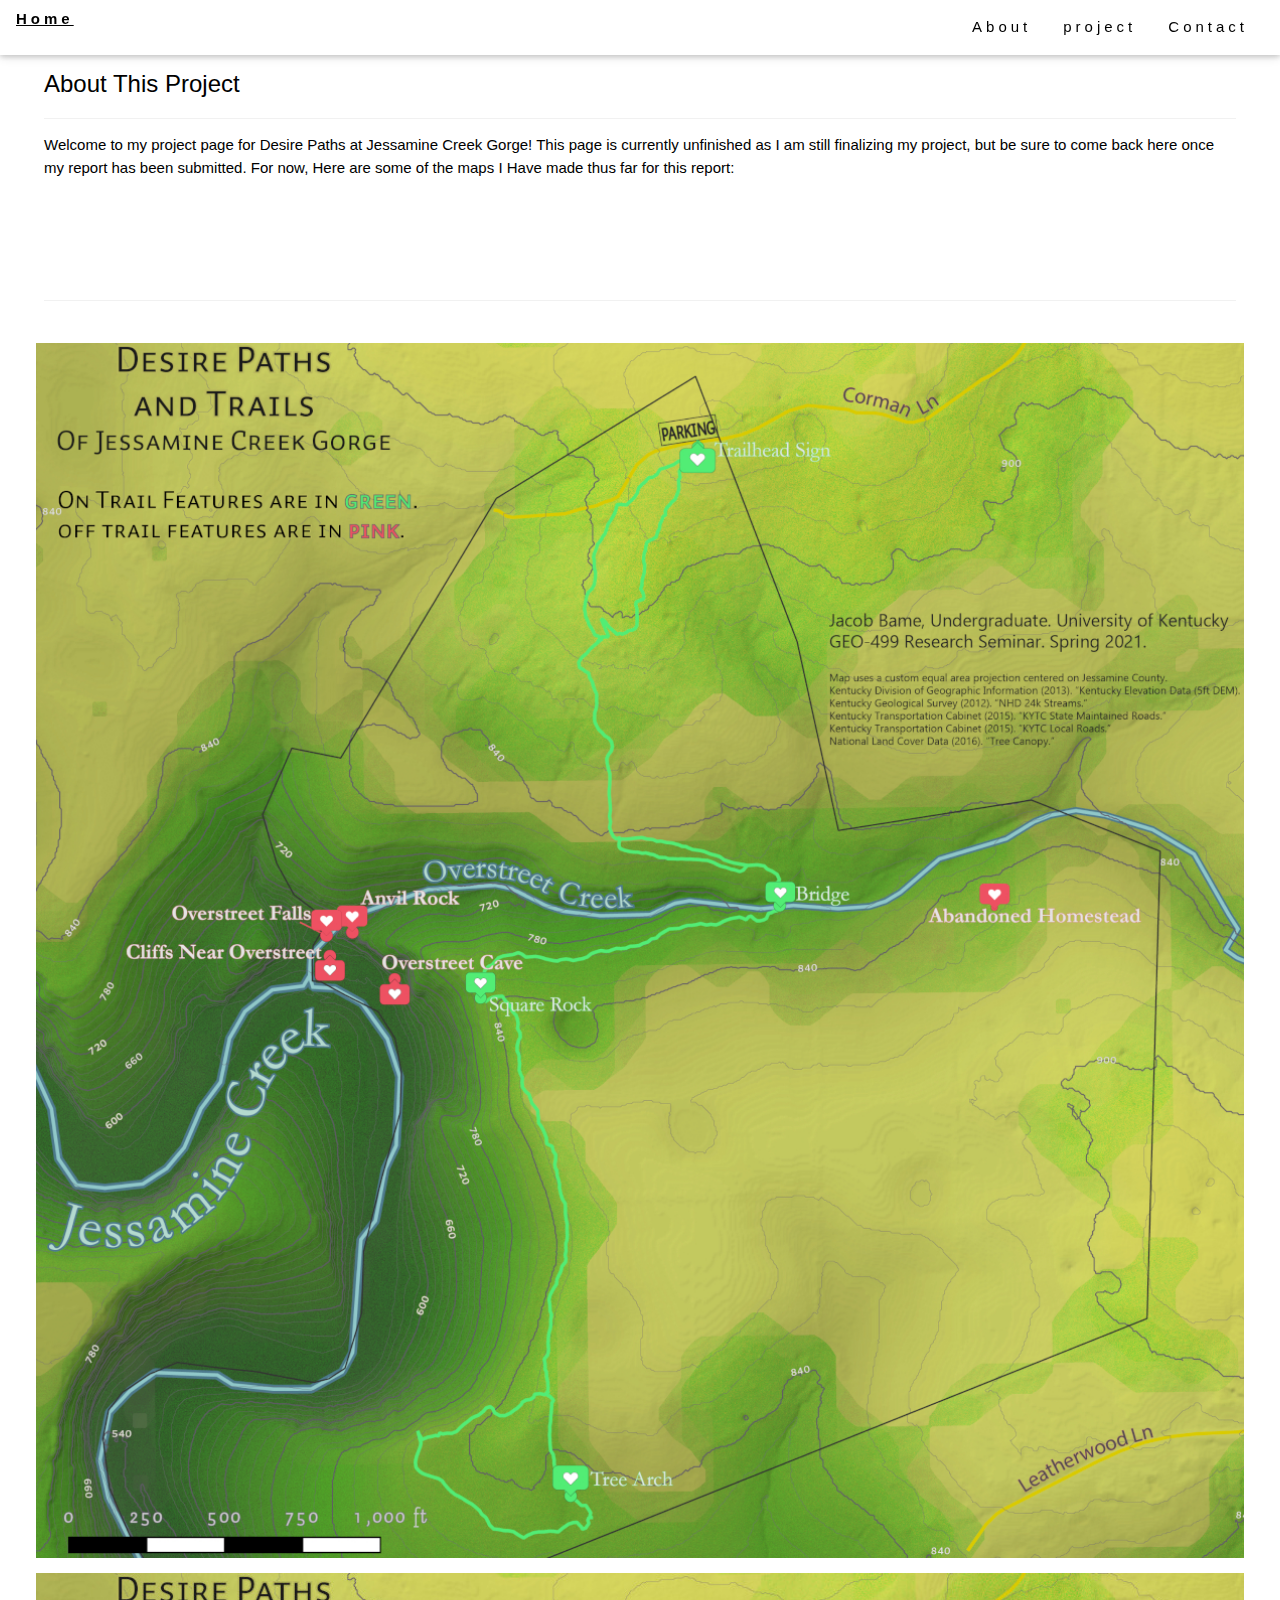
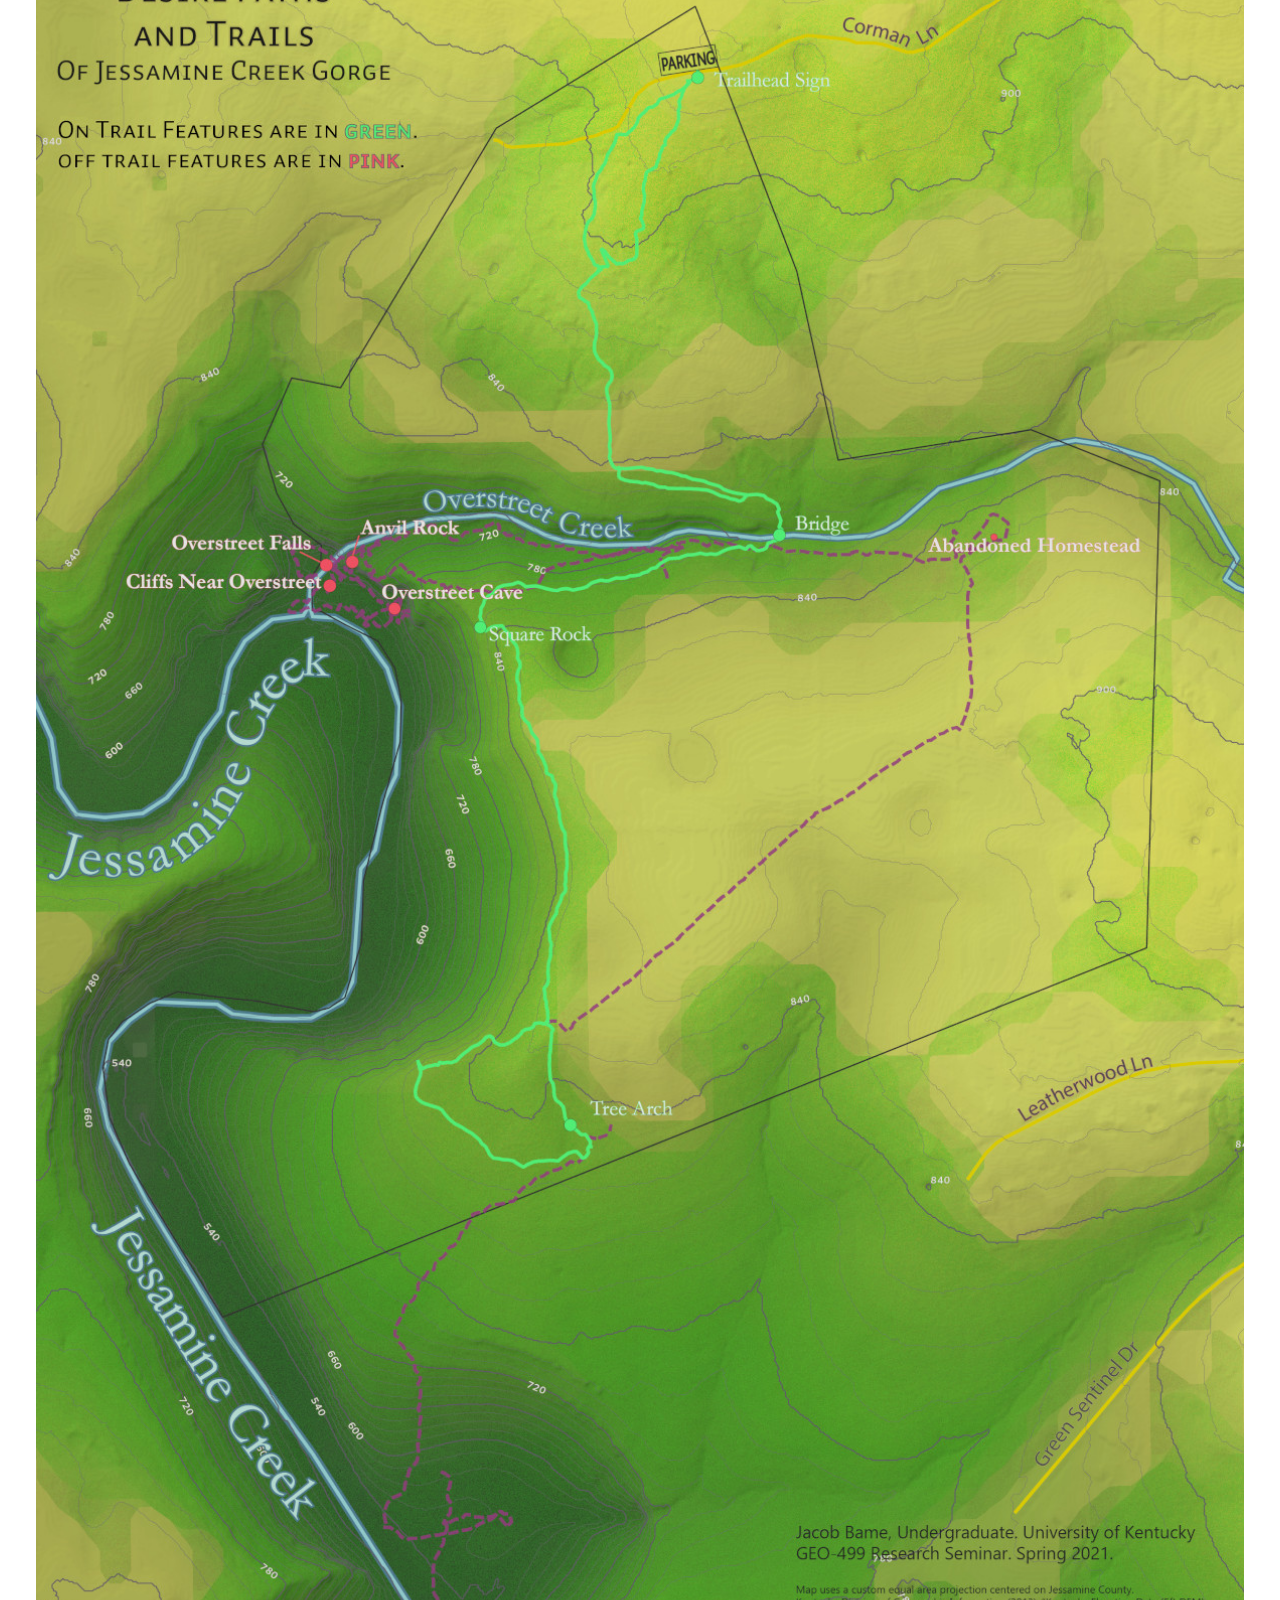
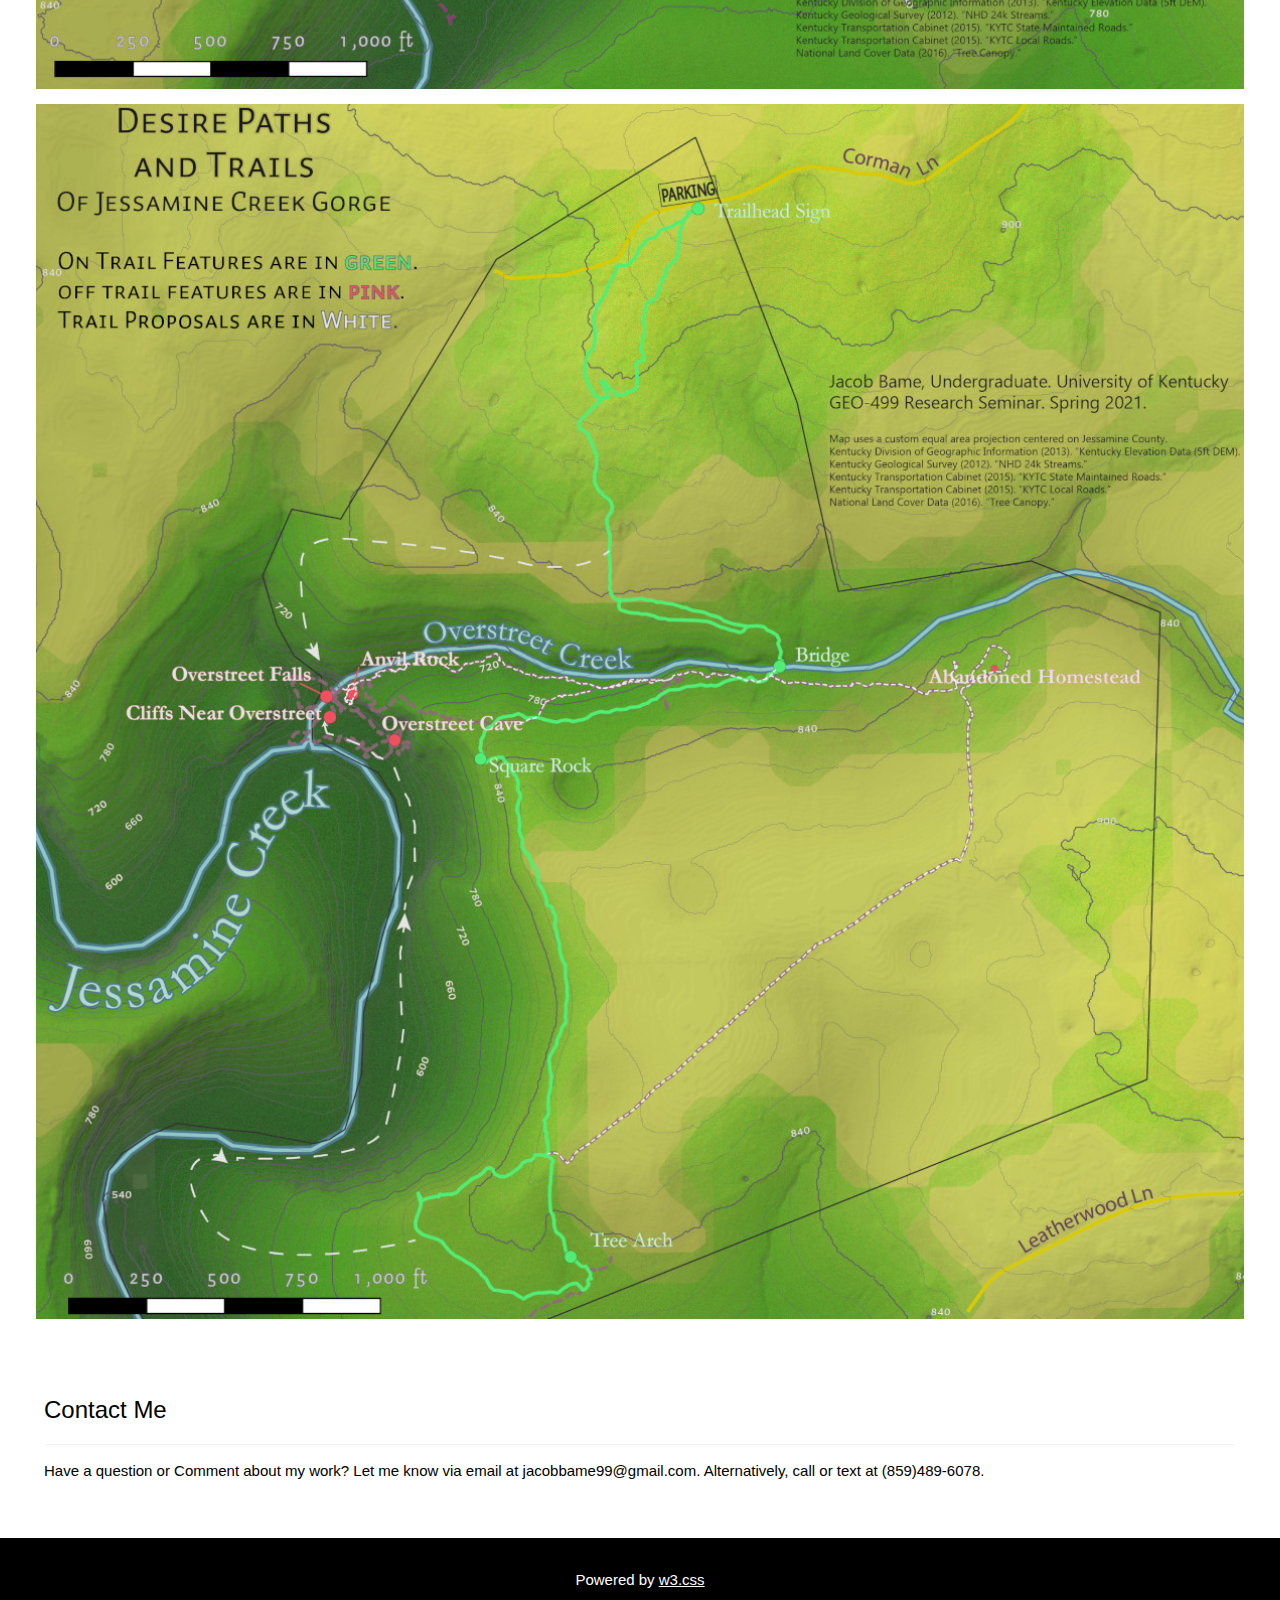
==== 499Gorge.html @ 2e638ae8 "Added Map portfolio to the web repository" ====
<!DOCTYPE html>
<html>
<head>
<title>Trails + Desire Paths of Jessamine Creek Gorge</title>
<meta charset="UTF-8">
<meta name="viewport" content="width=device-width, initial-scale=1">
<link rel="stylesheet" href="css/w3.css">
</head>
<body>

<!-- Navbar (sit on top) -->
<div class="w3-top">
  <div class="w3-bar w3-white w3-wide w3-padding w3-card">
    <a href="index.html"><b>Home</b></a>
    <!-- Float links to the right. -->
    <div class="w3-right">
      <a href="#about" class="w3-bar-item w3-button">About</a>
      <a href="#project" class="w3-bar-item w3-button">project</a>
      <a href="#contact" class="w3-bar-item w3-button">Contact</a>
    </div>
  </div>
</div>

<!-- Header -->
<header class="w3-display-container w3-content w3-wide" style="max-width:1200px;" id="home">
  <div class="w3-display-middle w3-margin-top w3-center">
    <h1 class="w3-xxlarge w3-text-white"><span class="w3-padding w3-black w3-opacity-min"><b>Jacob Bame</b></span> <span
  </div>
</header>

<!-- Begin page content -->
<div class="w3-content w3-padding" style="max-width:1256px">

  <!-- About Section -->
  <div class="w3-container w3-padding-32" id="about">
    <h3 class="w3-border-bottom w3-border-light-grey w3-padding-16">About This Project</h3>
    <p>Welcome to my project page for Desire Paths at Jessamine Creek Gorge! This page is currently unfinished as I am still
      finalizing my project, but be sure to come back here once my report has been submitted. For now, Here are some of the maps I Have
      made thus far for this report:
    </p>
  </div>
  <!-- Project Section -->
  <div class="w3-container w3-padding-32" id="project">
    <h3 class="w3-border-bottom w3-border-light-grey w3-padding-16"/h3>
  </div>

  <div class="w3-row-padding">

      <a href="page2.html" class="w3-hover-grayscale"> <!-- makes image into a link -->
      <div class="w3-display-container">
        <img src="images/InstagramMapSlideshow.jpg" alt="House" style="width:100%">
        <p>
        <img src="images/DesirePathsSlideshow.jpg" alt="House" style="width:100%">
        <p>
        <img src="images/TrailProposalsSlideshow.jpg" alt="House" style="width:100%">
      </div>
    </a> <!-- end link -->
    </div>


  <!-- Contact Section -->
  <div class="w3-container w3-padding-32" id="contact">
    <h3 class="w3-border-bottom w3-border-light-grey w3-padding-16">Contact Me</h3>
    <p>Have a question or Comment about my work? Let me know via email at jacobbame99@gmail.com.
      Alternatively, call or text at (859)489-6078.</p>
  </div>

<!-- End page content -->
</div>

<!-- Footer -->
<footer class="w3-center w3-black w3-padding-16">
  <p>Powered by <a href="https://www.w3schools.com/w3css/default.asp" title="W3.CSS" target="_blank" class="w3-hover-text-green">w3.css</a></p>
</footer>

</body>
</html>
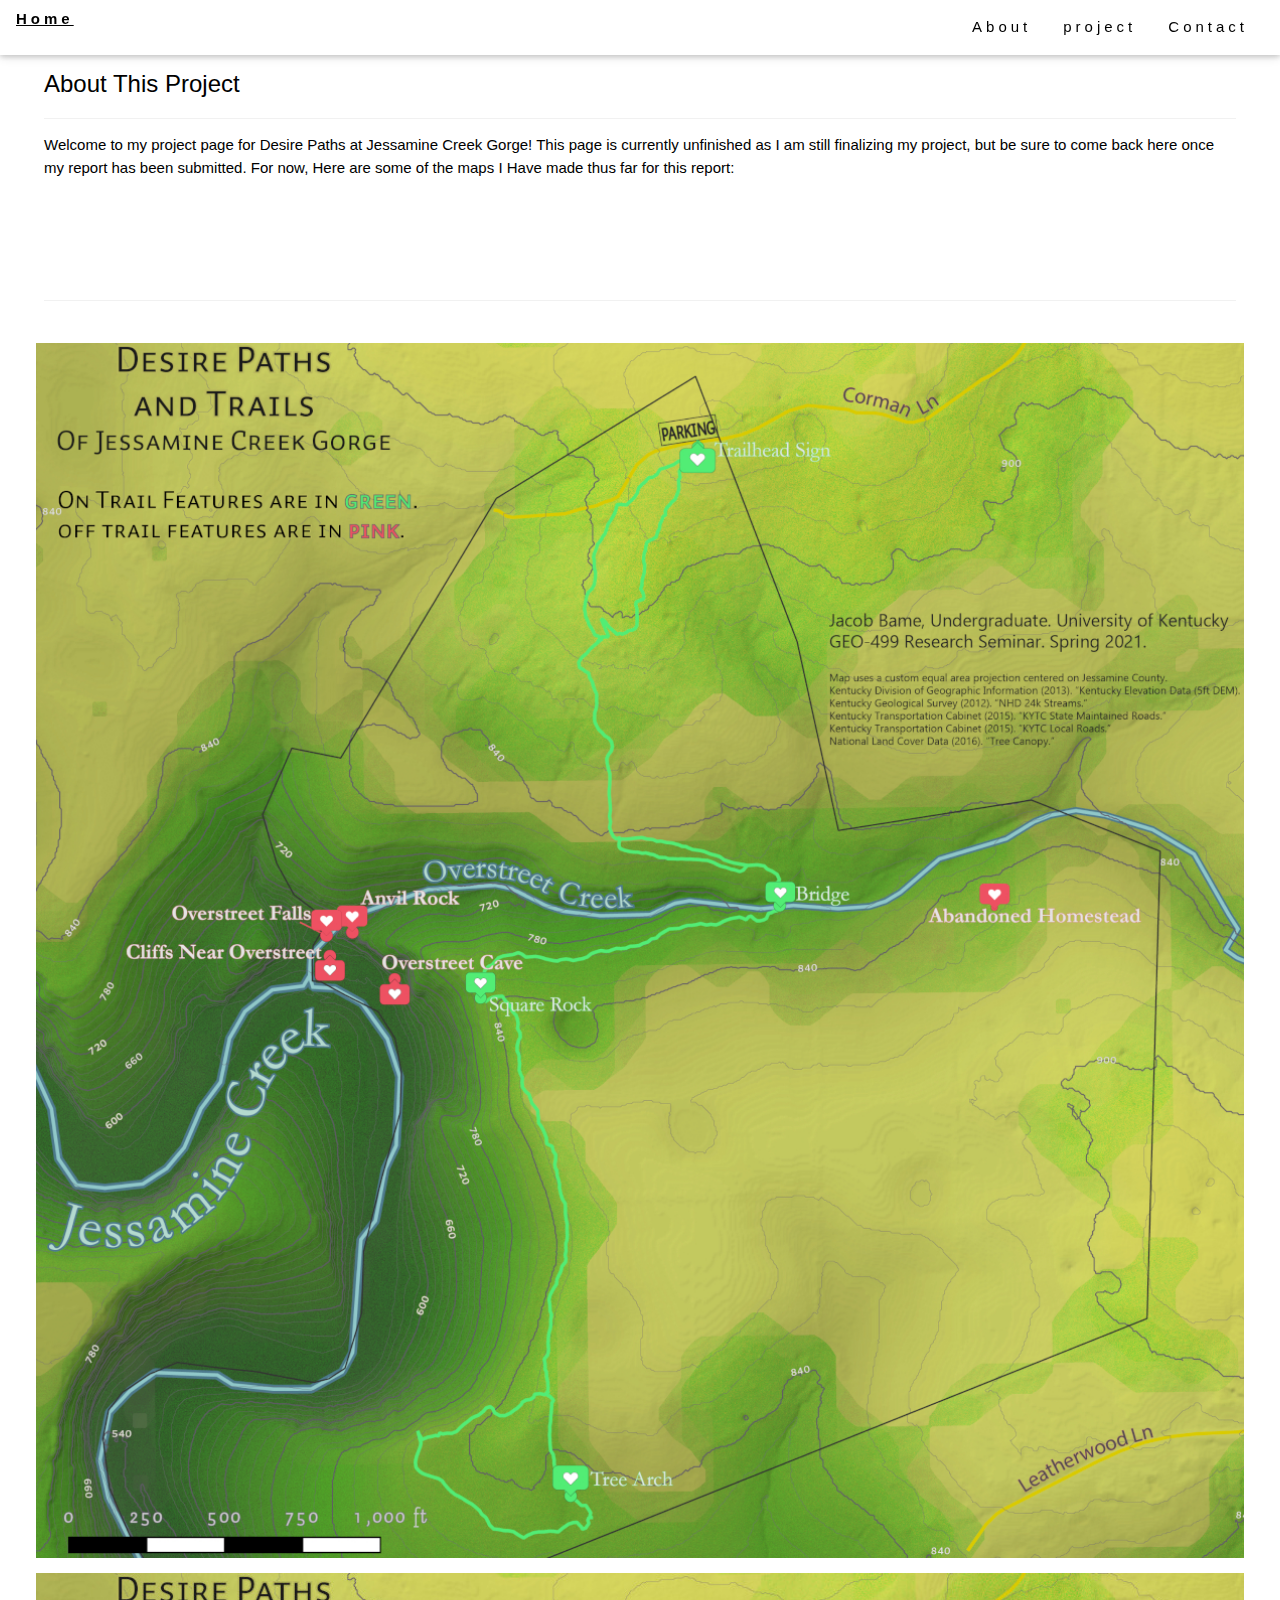
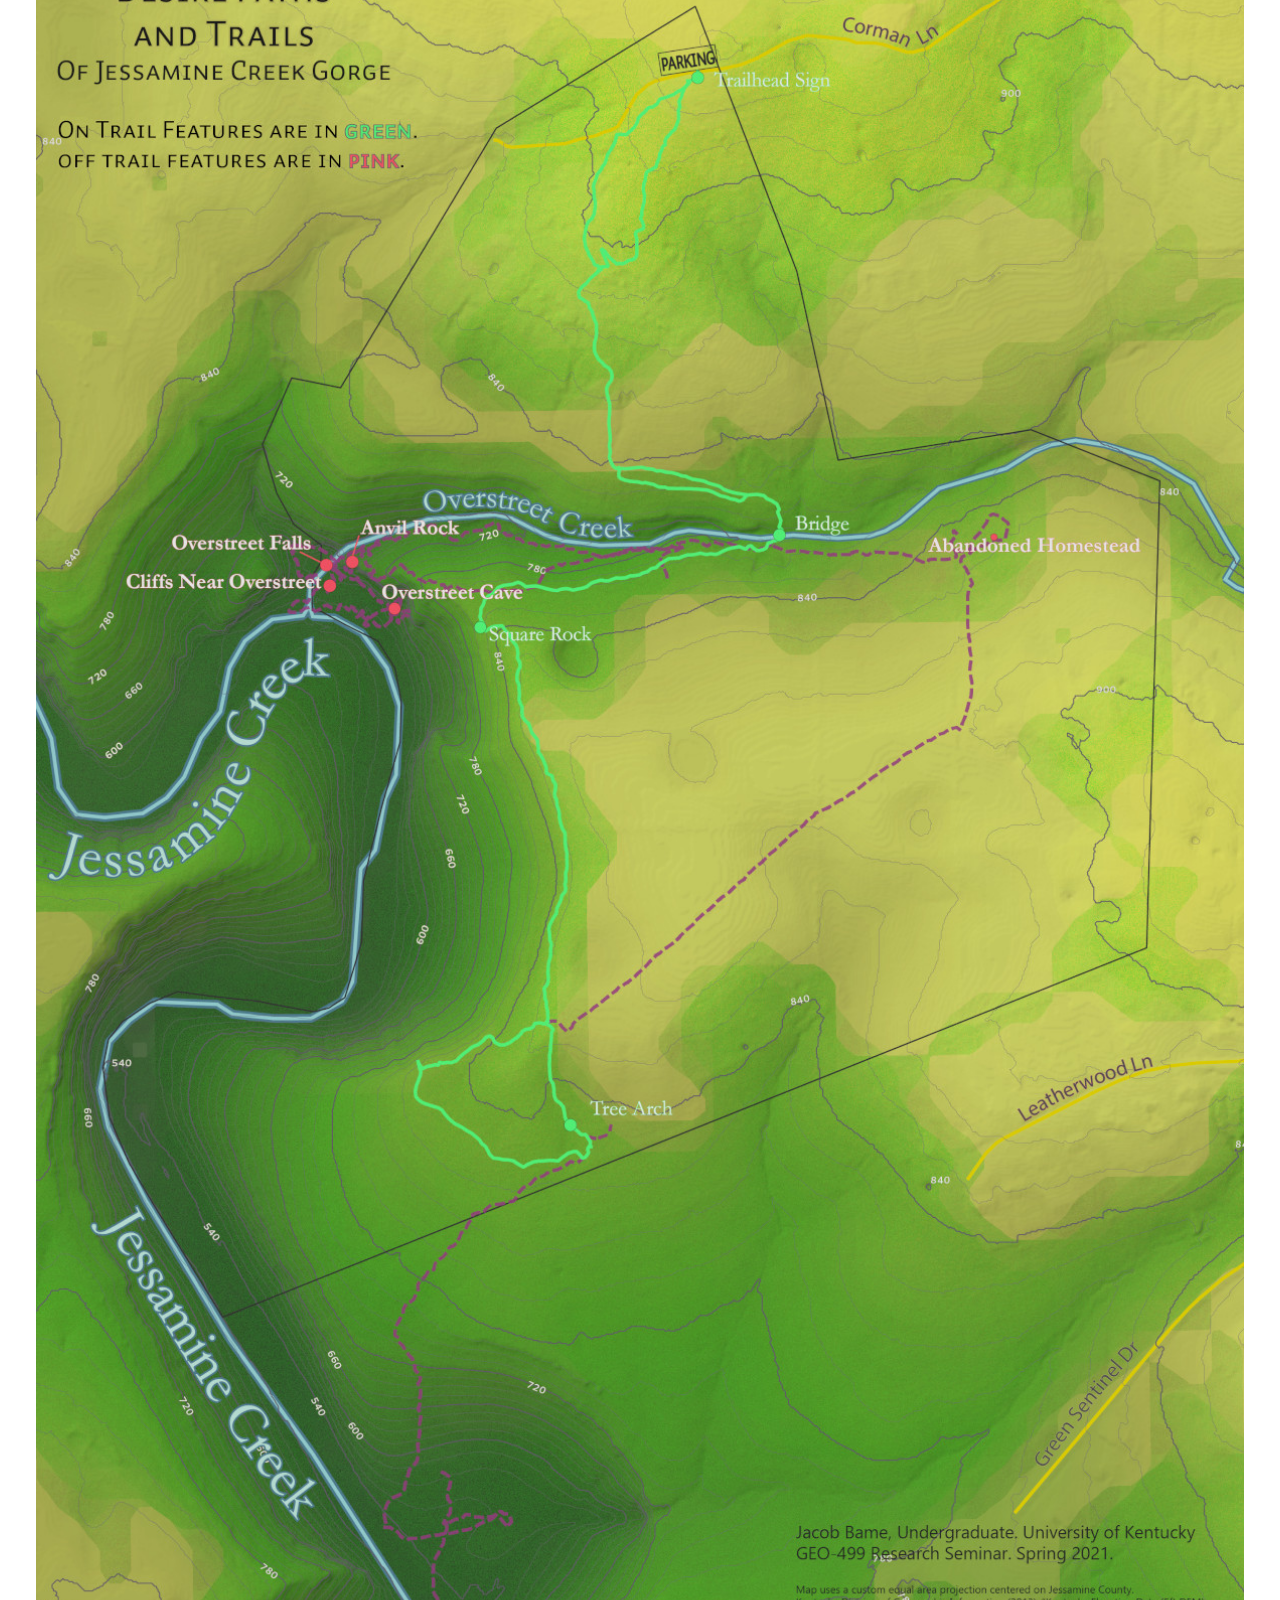
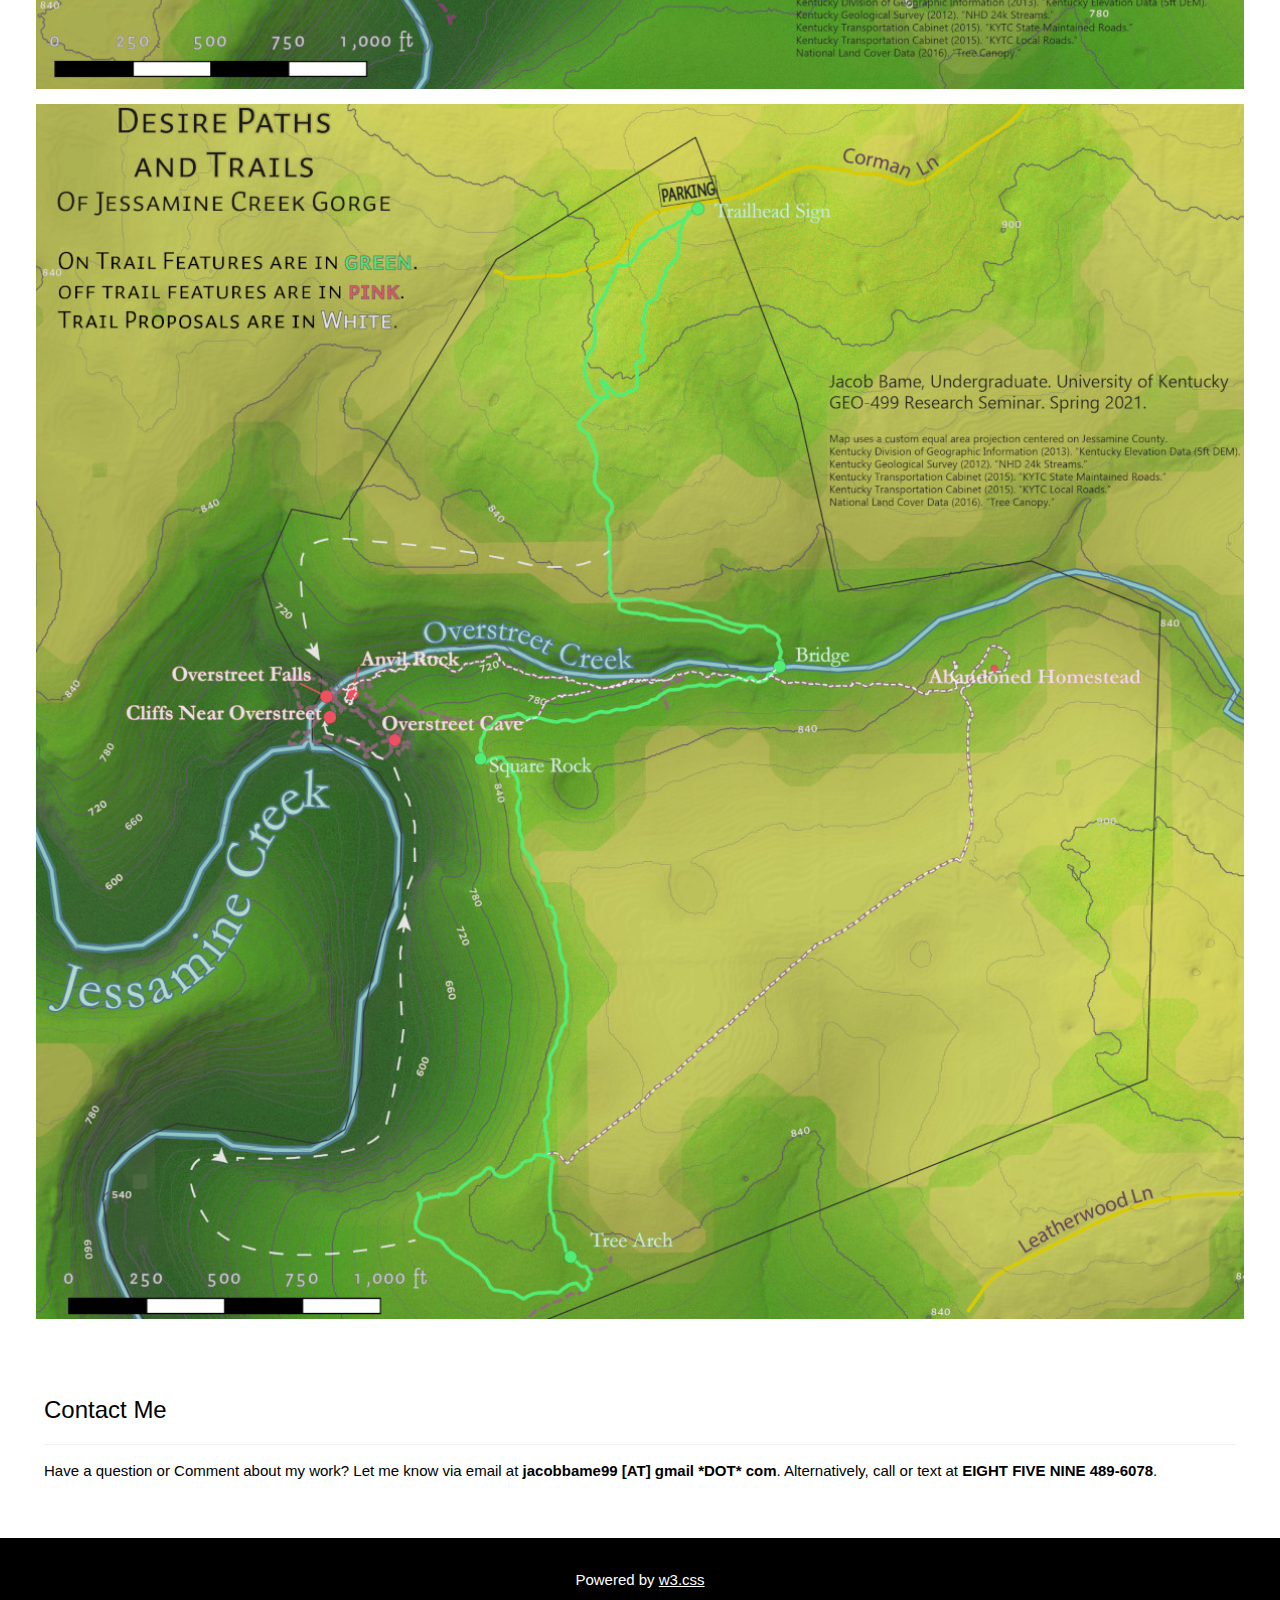
==== commit 049f3c78: "Website updates" ====
--- a/499Gorge.html
+++ b/499Gorge.html
@@ -46,7 +46,7 @@
 
   <div class="w3-row-padding">
 
-      <a href="page2.html" class="w3-hover-grayscale"> <!-- makes image into a link -->
+      <a href="PAGE2" <!-- makes image into a link --> <!-- makes image into a link -->
       <div class="w3-display-container">
         <img src="images/InstagramMapSlideshow.jpg" alt="House" style="width:100%">
         <p>
@@ -61,8 +61,8 @@
   <!-- Contact Section -->
   <div class="w3-container w3-padding-32" id="contact">
     <h3 class="w3-border-bottom w3-border-light-grey w3-padding-16">Contact Me</h3>
-    <p>Have a question or Comment about my work? Let me know via email at jacobbame99@gmail.com.
-      Alternatively, call or text at (859)489-6078.</p>
+    <p>Have a question or Comment about my work? Let me know via email at <b>jacobbame99 [AT] gmail *DOT* com</b>.
+      Alternatively, call or text at <b>EIGHT FIVE NINE 489-6078</b>.</p>
   </div>
 
 <!-- End page content -->
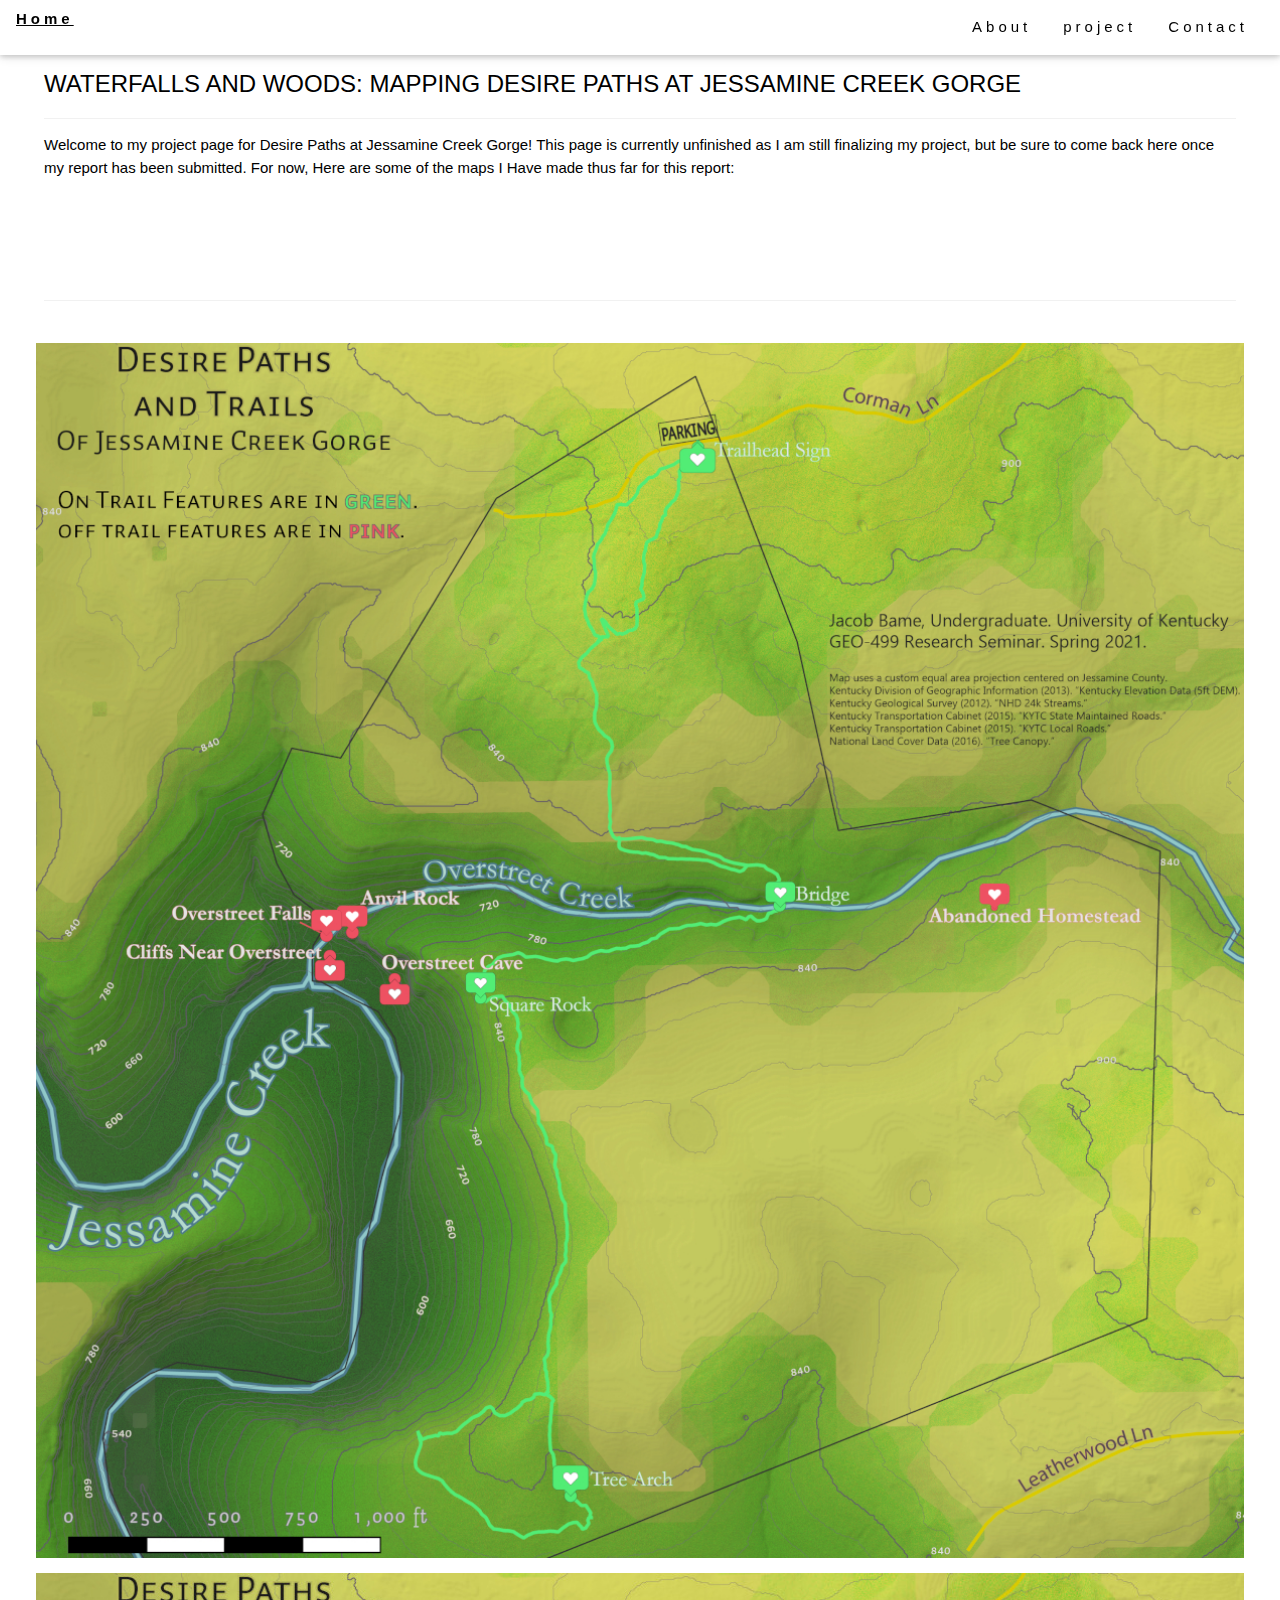
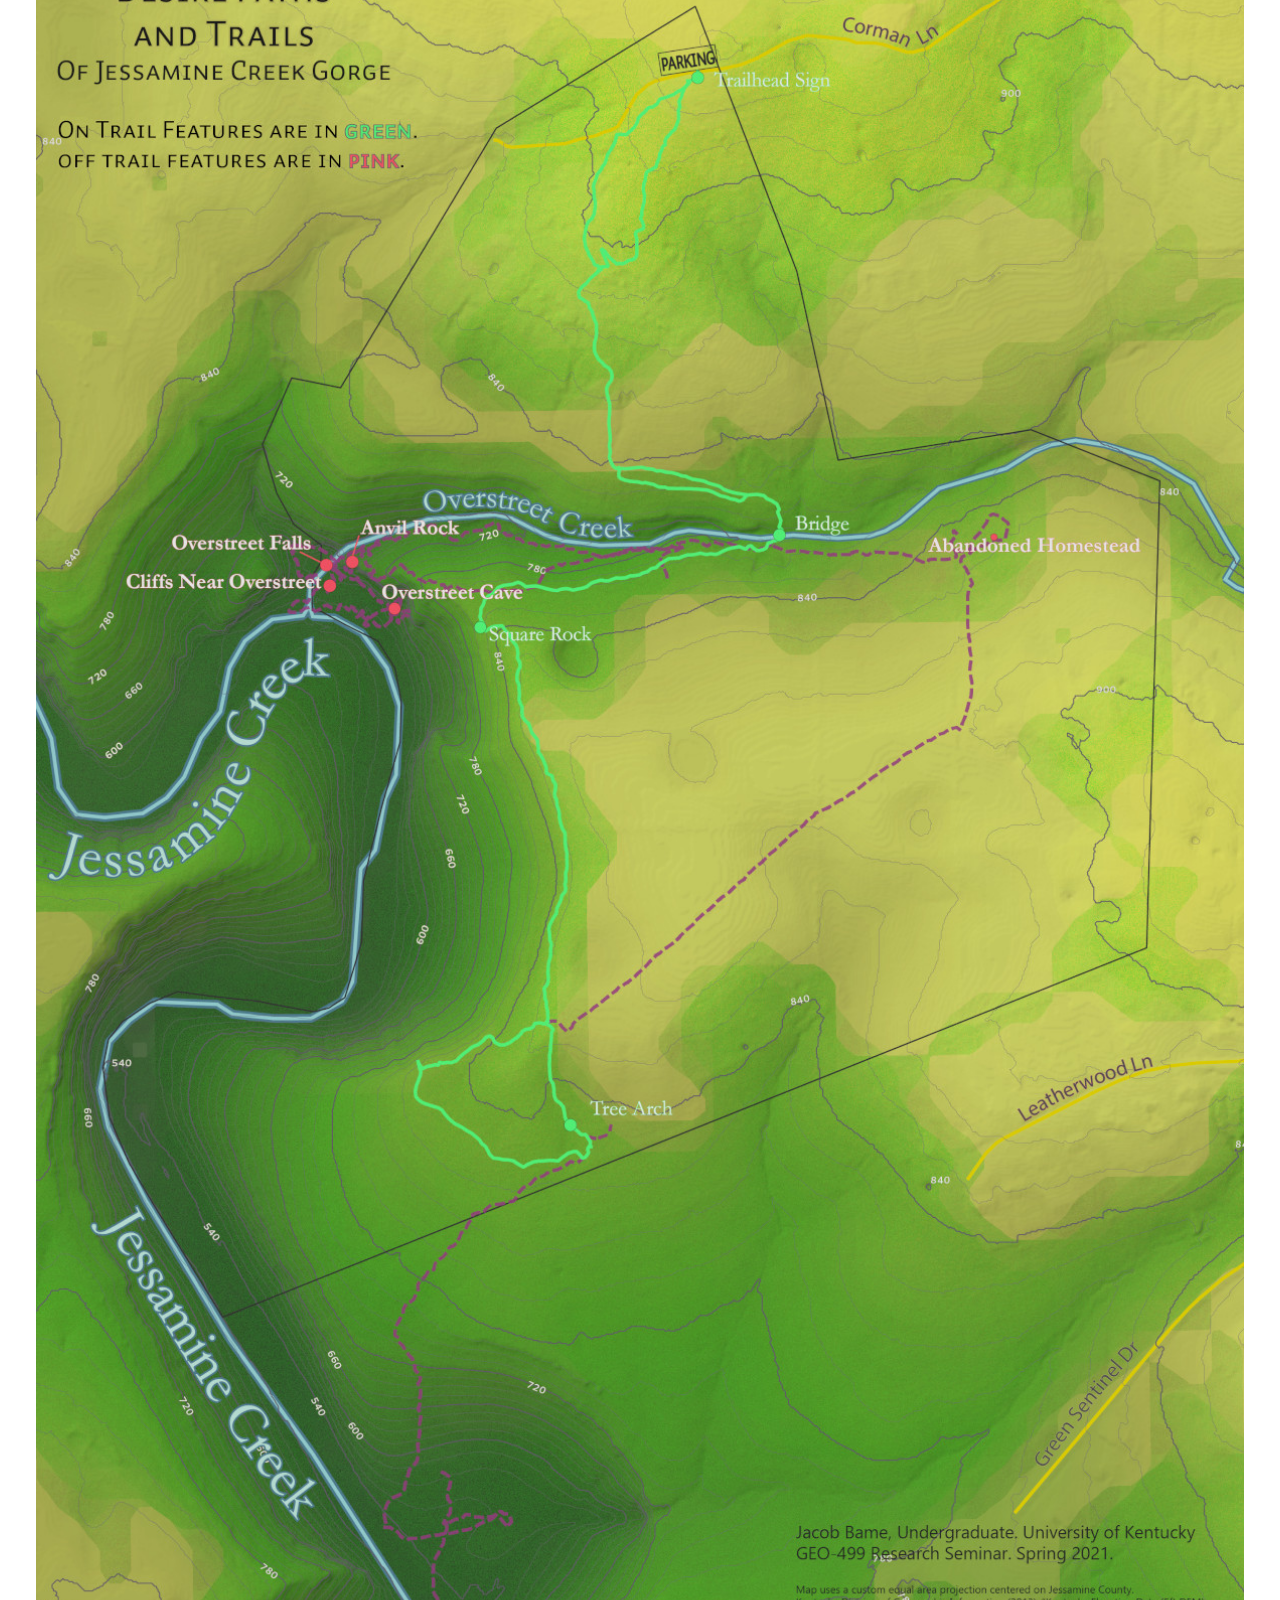
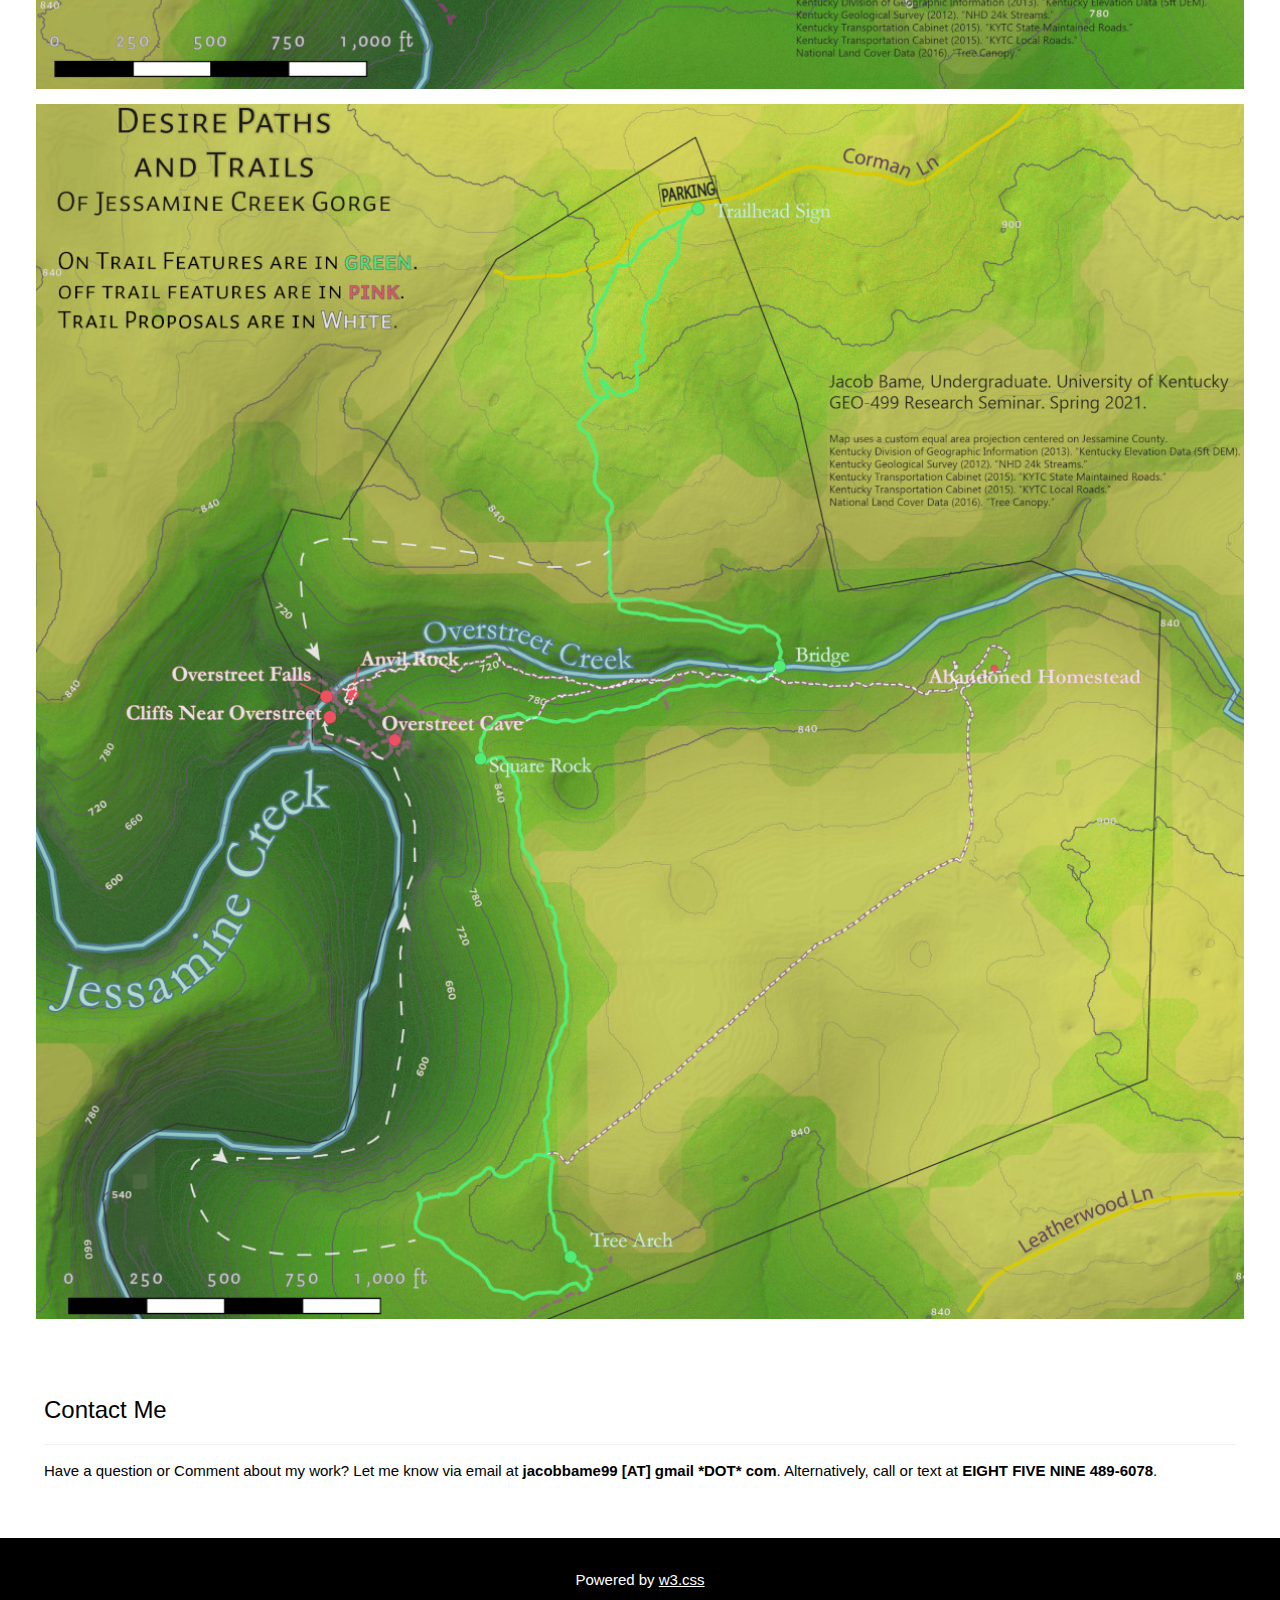
==== commit 347a1170: "Desire Paths" ====
--- a/499Gorge.html
+++ b/499Gorge.html
@@ -1,7 +1,8 @@
 <!DOCTYPE html>
 <html>
 <head>
-<title>Trails + Desire Paths of Jessamine Creek Gorge</title>
+<title>WATERFALLS AND WOODS: MAPPING DESIRE PATHS AT
+JESSAMINE CREEK GORGE</title>
 <meta charset="UTF-8">
 <meta name="viewport" content="width=device-width, initial-scale=1">
 <link rel="stylesheet" href="css/w3.css">
@@ -33,7 +34,7 @@
 
   <!-- About Section -->
   <div class="w3-container w3-padding-32" id="about">
-    <h3 class="w3-border-bottom w3-border-light-grey w3-padding-16">About This Project</h3>
+    <h3 class="w3-border-bottom w3-border-light-grey w3-padding-16">WATERFALLS AND WOODS: MAPPING DESIRE PATHS AT JESSAMINE CREEK GORGE</h3>
     <p>Welcome to my project page for Desire Paths at Jessamine Creek Gorge! This page is currently unfinished as I am still
       finalizing my project, but be sure to come back here once my report has been submitted. For now, Here are some of the maps I Have
       made thus far for this report:
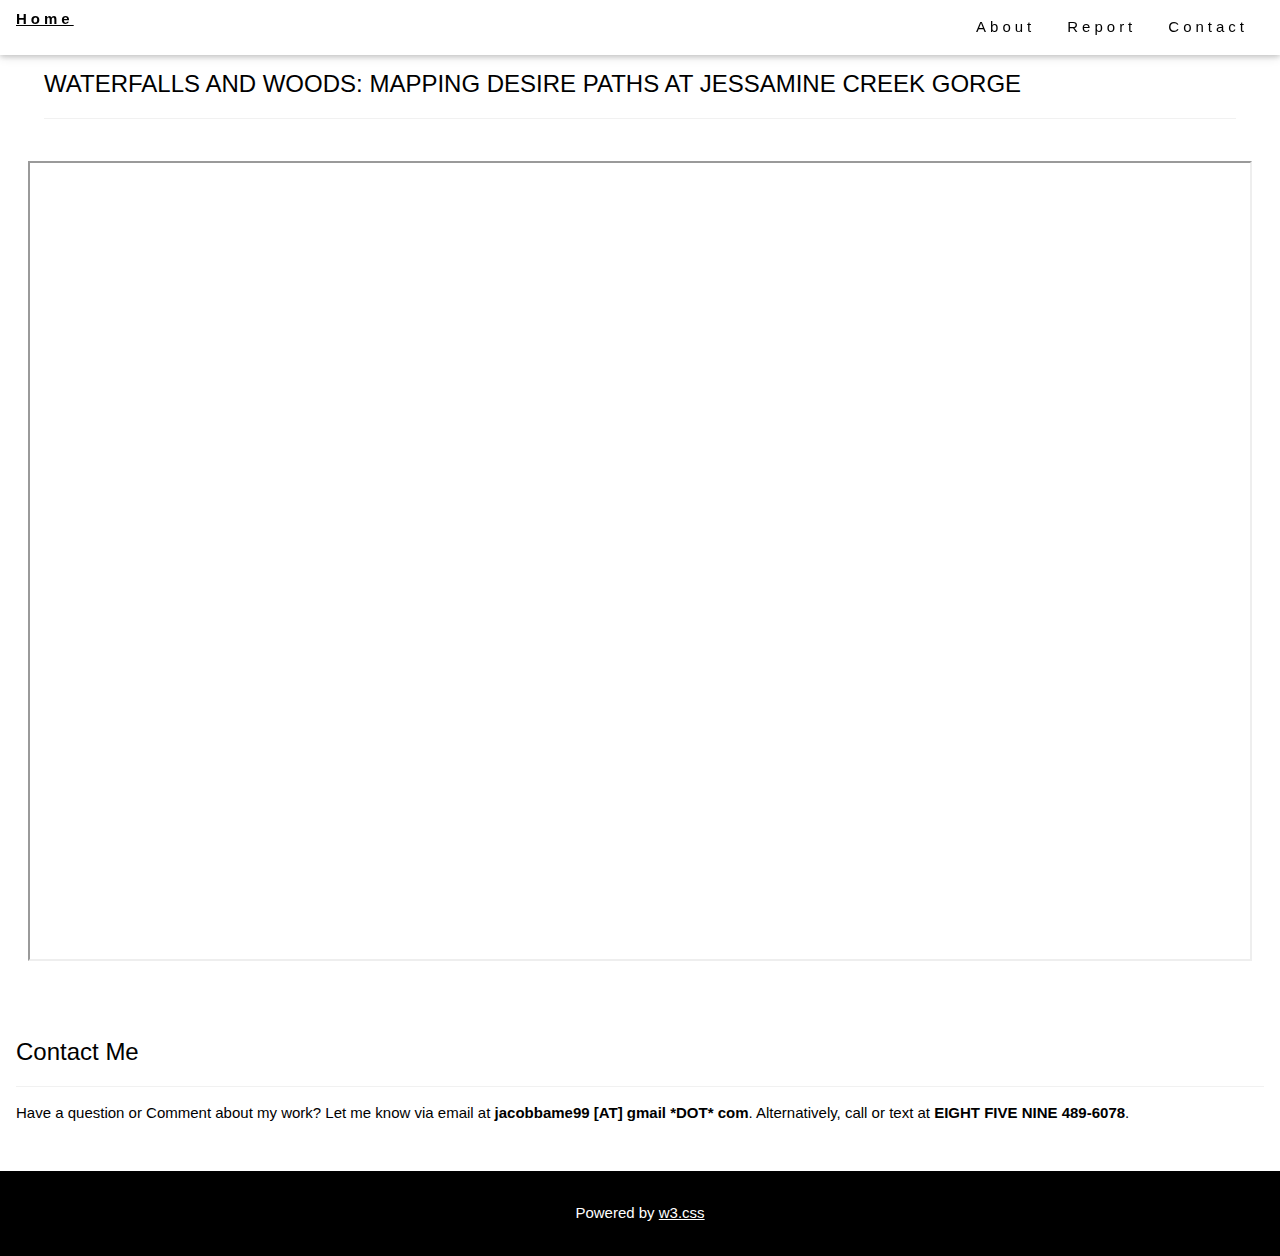
==== commit 37aecf97: "Updated 499Gorge" ====
--- a/499Gorge.html
+++ b/499Gorge.html
@@ -16,7 +16,7 @@
     <!-- Float links to the right. -->
     <div class="w3-right">
       <a href="#about" class="w3-bar-item w3-button">About</a>
-      <a href="#project" class="w3-bar-item w3-button">project</a>
+      <a href="#introduction" class="w3-bar-item w3-button">Report</a>
       <a href="#contact" class="w3-bar-item w3-button">Contact</a>
     </div>
   </div>
@@ -35,29 +35,9 @@
   <!-- About Section -->
   <div class="w3-container w3-padding-32" id="about">
     <h3 class="w3-border-bottom w3-border-light-grey w3-padding-16">WATERFALLS AND WOODS: MAPPING DESIRE PATHS AT JESSAMINE CREEK GORGE</h3>
-    <p>Welcome to my project page for Desire Paths at Jessamine Creek Gorge! This page is currently unfinished as I am still
-      finalizing my project, but be sure to come back here once my report has been submitted. For now, Here are some of the maps I Have
-      made thus far for this report:
-    </p>
   </div>
-  <!-- Project Section -->
-  <div class="w3-container w3-padding-32" id="project">
-    <h3 class="w3-border-bottom w3-border-light-grey w3-padding-16"/h3>
+    <iframe class="doc" src="https://docs.google.com/document/d/10g6TyoB7j59E88wIJOzD9V_B74_Gkxqu/edit?usp=sharing&ouid=110208598640859578688&rtpof=true&sd=true"></iframe>
   </div>
-
-  <div class="w3-row-padding">
-
-      <a href="PAGE2" <!-- makes image into a link --> <!-- makes image into a link -->
-      <div class="w3-display-container">
-        <img src="images/InstagramMapSlideshow.jpg" alt="House" style="width:100%">
-        <p>
-        <img src="images/DesirePathsSlideshow.jpg" alt="House" style="width:100%">
-        <p>
-        <img src="images/TrailProposalsSlideshow.jpg" alt="House" style="width:100%">
-      </div>
-    </a> <!-- end link -->
-    </div>
-
 
   <!-- Contact Section -->
   <div class="w3-container w3-padding-32" id="contact">
